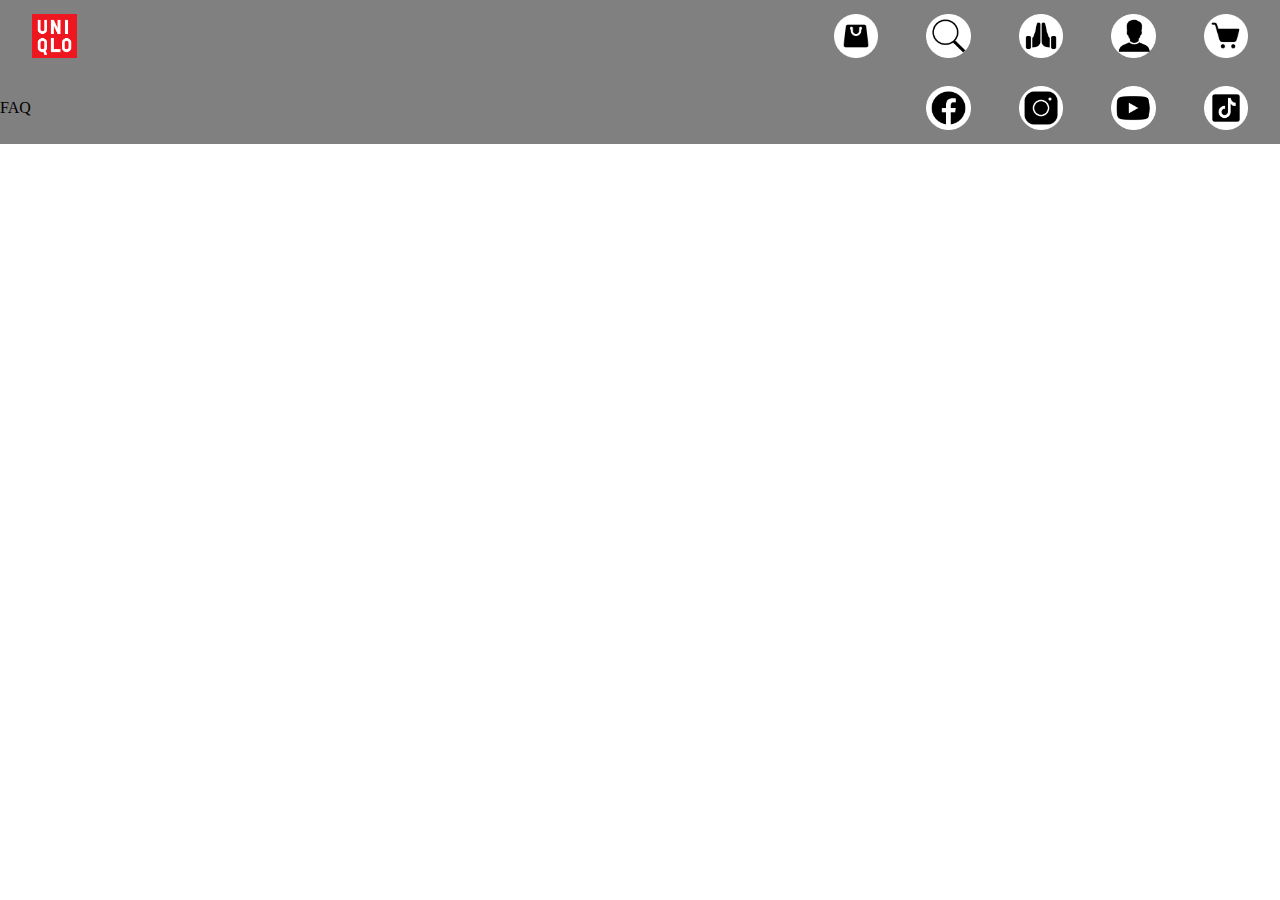
==== Catalog.html @ b766035f "Initial catalog page" ====
<html>
    <head>
        <title>Uniqlo</title>
        <meta name="viewport" content="width=device-width,initial-scale=1.0">
        <link href="style.css" rel="stylesheet" type="text/css"/>
    </head>
    <body>
        <header class="div-container">
            <nav class="logo-container"><a id="logo" href="index.html"><img src="CompanyLogo/uniqlo-logo.png" width = "44.5" height="44.5"></a></nav>
            <nav class="funtions-container">
                <ul id = "button-container1">
                    <a class = "button" href="#"><img class = "button-image" src="Icons\TopBarIcons\icons8-shopping-bag-90.png" alt="Catalog"></a>
                    <a class = "button" href="#"><img class = "button-image" src="Icons\TopBarIcons\icons8-search-100.png" alt="Search"></a>
                    <a class = "button" href="#"><img class = "button-image" src="Icons\TopBarIcons\icons8-pray-48.png" alt="Wishlist"></a>
                    <a class = "button" href="#"><img class = "button-image" src="Icons\TopBarIcons\icons8-person-64.png" alt="Account"></a>
                    <a class = "button" href="#"><img class = "button-image" src="Icons\TopBarIcons\icons8-shopping-cart-90.png" alt="Cart"></a>
                </ul>
            </nav>
        </header>
        <footer class="footer-container">
            <nav id = "faq-container"><a id: faq>FAQ</a></nav>
            <nav class="funtions-container">
                <ul id = "button-container2">
                    <a class = "button" href="https://www.facebook.com/uniqlo.sg/" target="_blank"><img class = "button-image" src="Icons\SocialsIcons\icons8-facebook-100.png" alt="facebook"></a>
                    <a class = "button" href="https://www.instagram.com/uniqlosg" target="_blank"><img class = "button-image" src="Icons/SocialsIcons/icons8-instagram-100.png" alt="instagram"></a>
                    <a class = "button" href="https://www.youtube.com/channel/UCdaRQkK9oFkLDQb-fLQCIJQ" target="_blank"><img class = "button-image" src="Icons\SocialsIcons\icons8-youtube-100.png" alt="youtube"></a>
                    <a class = "button" href="https://www.tiktok.com/@uniqlosg" target="_blank"><img class = "button-image" src="Icons\SocialsIcons\icons8-tiktok-90.png" alt="Tiktok"></a>
                </ul>
            </nav>
        </footer>
    </body>
</html>
---- style.css ----
*{
    margin: 0;
    padding: 0;
}

.div-container{
    display: flex;
    top: 0;
    background-color:grey;
    height: 72px;
    justify-content: stretch;
    align-items: center;
    width: 100%;
}

.footer-container{
    display: flex;
    bottom: 0;
    background-color:grey;
    height: 72px;
    justify-content: left;
    align-items: center;
    width: 100%;
}

#faq-contianer{
    display: flex;
    width: 50%;
    height: 100%;
    flex: 1;
    align-items: left;
    margin-left: 2em;
    
}

.logo-container{
    display: flex;
    left:0;
    width: 50%;
    height: 61.8%;
    flex: 1;
    align-items: left;
    justify-content: flex-start;
}

#logo{
    margin-left: 2em;
}

.banner{
    display: flex;
    flex-wrap: wrap;
    flex: 1;
    flex-direction: row;
    justify-content: center;
    width: 94%;
    padding: 3%;
}

.funtions-container{
    display: flex;
    flex-direction: row;
    left: 50%;
    width: 50%;
    height: 100%;
    justify-content: flex-end;
    align-items: center;
    flex: 1;
}

#button-container1{
    display: flex;
    flex-direction: row;
    justify-content: flex-end;
    height:61.8%;
    width: 47%;
    margin-right: 2em;
    flex: 1;
    gap: 48px;
}

#button-container2{
    display: flex;
    flex-direction: row;
    justify-content: flex-end;
    height:61.8%;
    width: 36.5%;
    margin-right: 2em;
    flex: 1;
    gap: 48px;
}

.button{
    display: flex;
    flex-direction:row;
    justify-content: center;
    height:100%;
    width: auto;
    flex-basis: auto;
    flex-shrink: 1;
}

.button-image{
    display: flex;
}

.logo-container:hover{
    transform: scale(1.02);
    border-radius: 100%;
    transition-duration: 0.2s;
}

.button-image:hover{
    transform: scale(1.04);
    box-shadow: 0px 0px 10px 0px rgba(0,0,0,0.4);
    border-radius: 100%;
    transition-duration: 0.2s;
}
.banner-container{
    display: flex;
    justify-content:space-around;
    flex-direction: column;
}
.banner:hover{
    transform: scale(1.01);
    transition-duration: 0.2s;
}
@media (max-width: 500px){
    #button-container1{
        height: 46.35%;
        gap: 2%;
    }
    #button-container2{
        height: 46.35%;
        gap: 2%;
    }

}
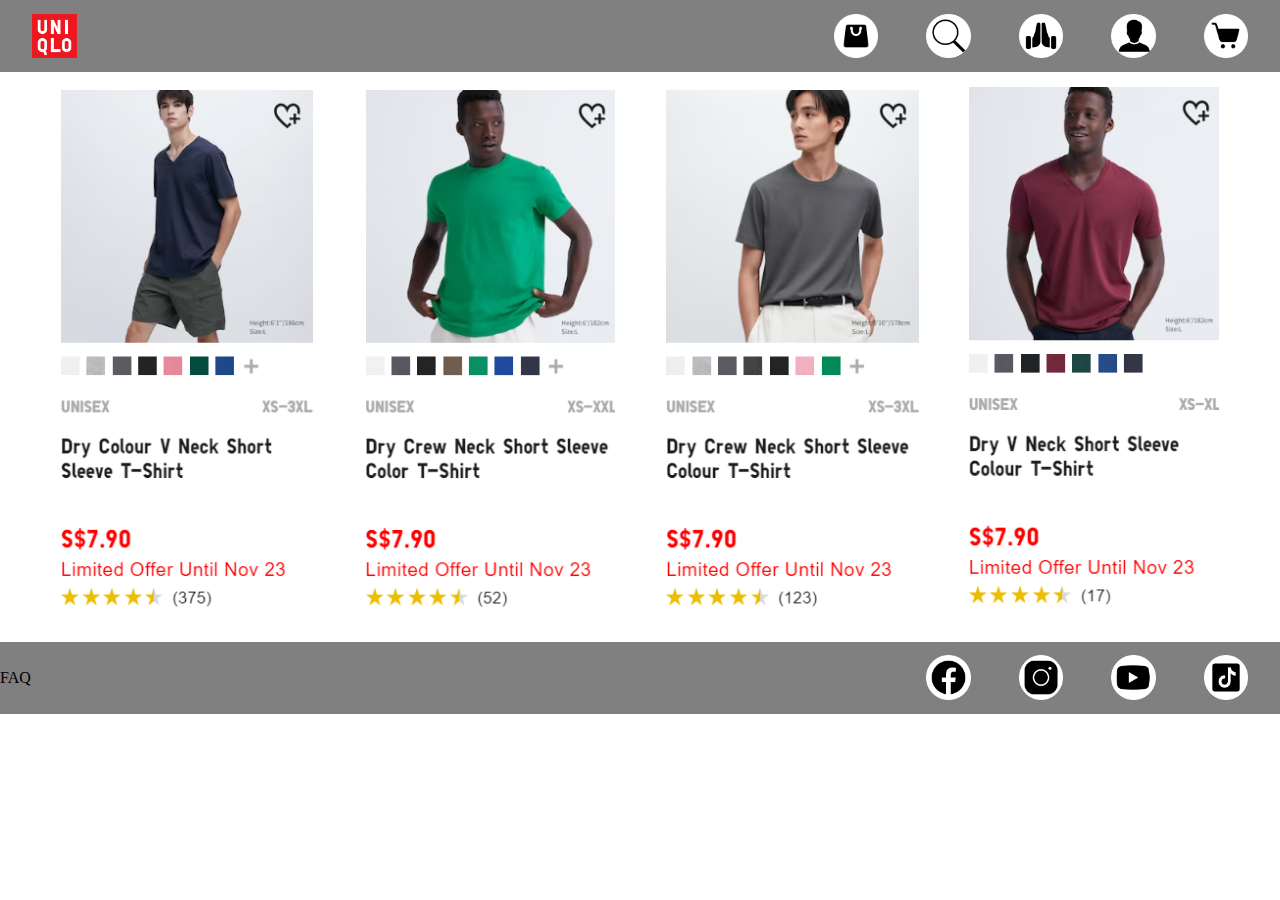
==== commit 265a24f2: "Catalog page with mobile view" ====
--- a/Catalog.html
+++ b/Catalog.html
@@ -17,6 +17,12 @@
                 </ul>
             </nav>
         </header>
+        <ul class="clothes-container">
+            <li href="#"><img class = "clothes" src="Clothes Icon\BlueShirt.png" alt=""></li>
+            <li href="#"><img class = "clothes" src="Clothes Icon\GreenShirt.png" alt=""></li>
+            <li href="#"><img class = "clothes" src="Clothes Icon\GreyShirt.png" alt=""></li>
+            <li href="#"><img class = "clothes" src="Clothes Icon\RedShirt.png" alt=""></li>
+        </ul>
         <footer class="footer-container">
             <nav id = "faq-container"><a id: faq>FAQ</a></nav>
             <nav class="funtions-container">
--- a/style.css
+++ b/style.css
@@ -2,7 +2,7 @@
     margin: 0;
     padding: 0;
 }
-
+/* header */
 .div-container{
     display: flex;
     top: 0;
@@ -11,6 +11,62 @@
     justify-content: stretch;
     align-items: center;
     width: 100%;
+}
+
+.logo-container{
+    display: flex;
+    left:0;
+    width: 50%;
+    height: 61.8%;
+    flex: 1;
+    align-items: left;
+    justify-content: flex-start;
+}
+
+#logo{
+    margin-left: 2em;
+}
+/* Banner styling */
+.banner{
+    display: flex;
+    flex-wrap: wrap;
+    flex: 1;
+    flex-direction: row;
+    justify-content: center;
+    width: 94%;
+    padding: 3%;
+}
+
+.banner-container{
+    display: flex;
+    justify-content:space-around;
+    flex-direction: column;
+}
+.banner:hover{
+    transform: scale(1.01);
+    transition-duration: 0.2s;
+}
+/* containers (header and footer)*/
+.funtions-container{
+    display: flex;
+    flex-direction: row;
+    left: 50%;
+    width: 50%;
+    height: 100%;
+    justify-content: flex-end;
+    align-items: center;
+    flex: 1;
+}
+
+#button-container1{
+    display: flex;
+    flex-direction: row;
+    justify-content: flex-end;
+    height:61.8%;
+    width: 47%;
+    margin-right: 2em;
+    flex: 1;
+    gap: 48px;
 }
 
 .footer-container{
@@ -33,52 +89,6 @@
     
 }
 
-.logo-container{
-    display: flex;
-    left:0;
-    width: 50%;
-    height: 61.8%;
-    flex: 1;
-    align-items: left;
-    justify-content: flex-start;
-}
-
-#logo{
-    margin-left: 2em;
-}
-
-.banner{
-    display: flex;
-    flex-wrap: wrap;
-    flex: 1;
-    flex-direction: row;
-    justify-content: center;
-    width: 94%;
-    padding: 3%;
-}
-
-.funtions-container{
-    display: flex;
-    flex-direction: row;
-    left: 50%;
-    width: 50%;
-    height: 100%;
-    justify-content: flex-end;
-    align-items: center;
-    flex: 1;
-}
-
-#button-container1{
-    display: flex;
-    flex-direction: row;
-    justify-content: flex-end;
-    height:61.8%;
-    width: 47%;
-    margin-right: 2em;
-    flex: 1;
-    gap: 48px;
-}
-
 #button-container2{
     display: flex;
     flex-direction: row;
@@ -89,6 +99,8 @@
     flex: 1;
     gap: 48px;
 }
+
+/* buttons */
 
 .button{
     display: flex;
@@ -104,6 +116,8 @@
     display: flex;
 }
 
+/* Hover animations */
+
 .logo-container:hover{
     transform: scale(1.02);
     border-radius: 100%;
@@ -116,15 +130,32 @@
     border-radius: 100%;
     transition-duration: 0.2s;
 }
-.banner-container{
+
+/* clothes container */
+ul{
+    list-style-type: none
+}
+.clothes-container{
     display: flex;
-    justify-content:space-around;
-    flex-direction: column;
+    justify-content:space-evenly;
+    flex-direction: row;
+    width: 98%;
+    padding: 1%;
 }
-.banner:hover{
-    transform: scale(1.01);
+.clothes{
+    display: flex;
+    flex-wrap: wrap;
+    width: 98%;
+    padding: 1%;
+}
+.clothes:hover{
+    transform: scale(1.04);
+    box-shadow: 0px 0px 10px 0px rgba(0,0,0,0.4);
     transition-duration: 0.2s;
 }
+
+/* Media queries */
+
 @media (max-width: 500px){
     #button-container1{
         height: 46.35%;
@@ -134,5 +165,13 @@
         height: 46.35%;
         gap: 2%;
     }
-
+    .clothes-container{
+        flex-wrap: wrap;
+        gap: 1%;
+    }
+    .clothes{
+        height: 90%;
+        width: 90%;
+        gap: 5%;
+    }
 }
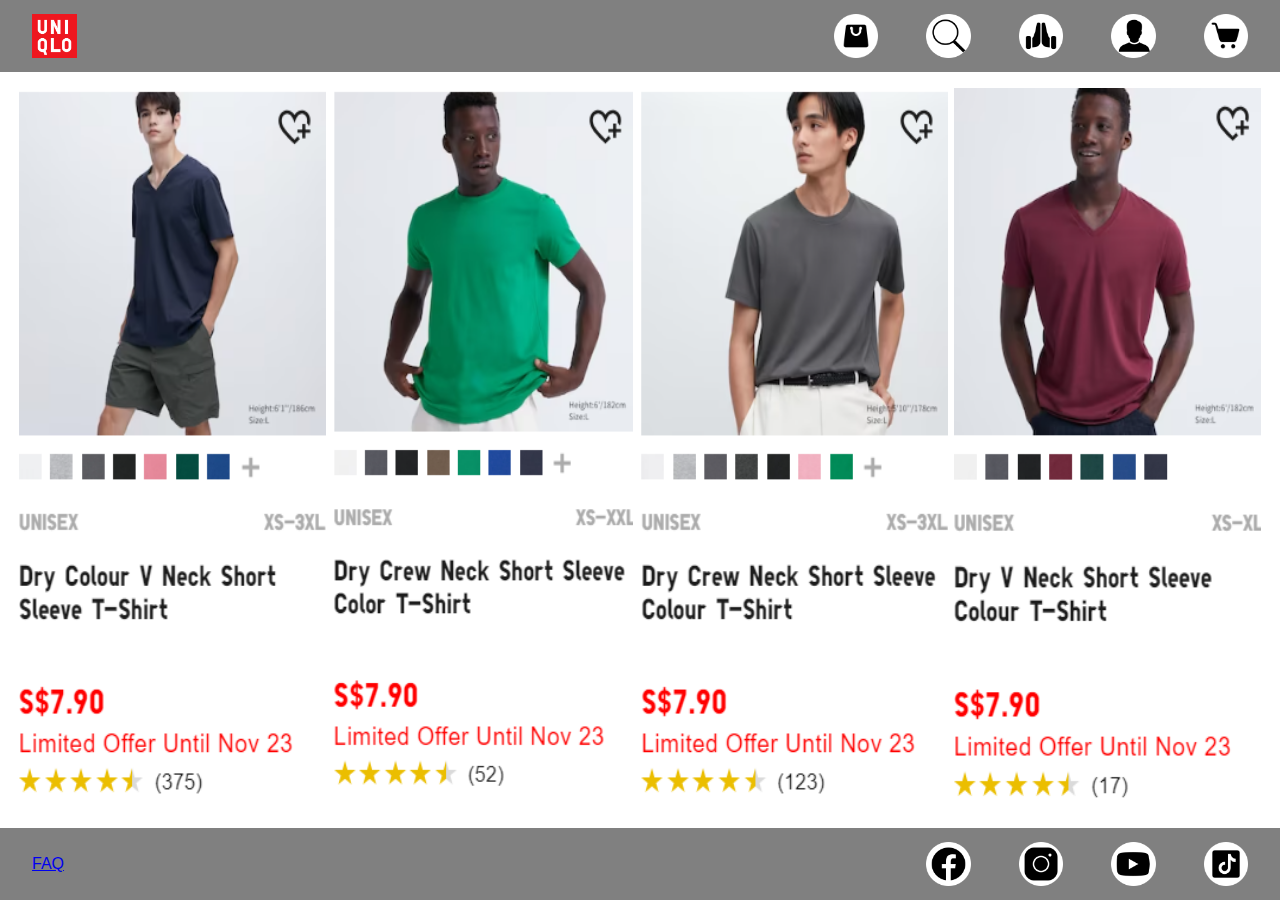
==== commit 4df6824f: "FAQ-WIP" ====
--- a/Catalog.html
+++ b/Catalog.html
@@ -18,13 +18,13 @@
             </nav>
         </header>
         <ul class="clothes-container">
-            <li href="#"><img class = "clothes" src="Clothes Icon\BlueShirt.png" alt=""></li>
+            <li><a href="https://www.uniqlo.com/sg/en/products/E427917-000?colorCode=COL07&sizeCode=SMA003" target="_blank"><img class = "clothes" src="Clothes Icon\BlueShirt.png" alt="" target="_blank"></a></li>
             <li href="#"><img class = "clothes" src="Clothes Icon\GreenShirt.png" alt=""></li>
-            <li href="#"><img class = "clothes" src="Clothes Icon\GreyShirt.png" alt=""></li>
+            <li><a href="https://www.uniqlo.com/sg/en/products/E427917-000?colorCode=COL07&sizeCode=SMA003" target="_blank"><img class = "clothes" src="Clothes Icon\GreyShirt.png" alt=""></a></li>
             <li href="#"><img class = "clothes" src="Clothes Icon\RedShirt.png" alt=""></li>
         </ul>
         <footer class="footer-container">
-            <nav id = "faq-container"><a id: faq>FAQ</a></nav>
+            <a id = "faq-button-container" href="FAQ.html">FAQ</a>
             <nav class="funtions-container">
                 <ul id = "button-container2">
                     <a class = "button" href="https://www.facebook.com/uniqlo.sg/" target="_blank"><img class = "button-image" src="Icons\SocialsIcons\icons8-facebook-100.png" alt="facebook"></a>
--- a/style.css
+++ b/style.css
@@ -1,7 +1,16 @@
 *{
     margin: 0;
     padding: 0;
-}
+    font-family: Arial, Helvetica, sans-serif;
+}
+li{
+    list-style-type: none
+}
+body {
+    display: flex;
+    flex-direction: column;
+    min-height: 100vh;
+  }
 /* header */
 .div-container{
     display: flex;
@@ -31,16 +40,19 @@
     display: flex;
     flex-wrap: wrap;
     flex: 1;
-    flex-direction: row;
     justify-content: center;
-    width: 94%;
-    padding: 3%;
+    width: 98%;
+    padding: 1%;
+    height: auto;
 }
 
 .banner-container{
     display: flex;
     justify-content:space-around;
     flex-direction: column;
+    height: auto;
+    flex: 1 0 auto;
+    padding: 2rem;
 }
 .banner:hover{
     transform: scale(1.01);
@@ -75,16 +87,16 @@
     background-color:grey;
     height: 72px;
     justify-content: left;
-    align-items: center;
     width: 100%;
 }
 
-#faq-contianer{
+#faq-button-container{
     display: flex;
     width: 50%;
     height: 100%;
     flex: 1;
-    align-items: left;
+    align-items: center;
+    left:0;
     margin-left: 2em;
     
 }
@@ -105,7 +117,7 @@
 .button{
     display: flex;
     flex-direction:row;
-    justify-content: center;
+    justify-content: flex-end;
     height:100%;
     width: auto;
     flex-basis: auto;
@@ -137,13 +149,16 @@
 }
 .clothes-container{
     display: flex;
+    flex: 1 0 auto;
     justify-content:space-evenly;
     flex-direction: row;
-    width: 98%;
-    padding: 1%;
+    padding: 1rem;
+    align-items: center;
 }
 .clothes{
     display: flex;
+    flex: 1;
+    height: 100%;
     flex-wrap: wrap;
     width: 98%;
     padding: 1%;
@@ -154,24 +169,81 @@
     transition-duration: 0.2s;
 }
 
+/* FAQ stuff */
+#FAQ-container{
+    display: flex;
+    flex-direction: column;
+    height: 100%;
+    align-items: center;
+}
+#FAQ-header{
+    display: flex;
+    font-size: 48px;
+    padding: 4%;
+    height: 20%;
+    flex-direction: column;
+    justify-content: center;
+}
+.FAQ-question{
+    display: flex;
+    font-size: 24px;
+    background-color:lightgray;
+    outline-style: solid;
+    width:100%;
+    height: 80%;
+    flex: 1;
+    align-items: center;
+    padding-left: 5%;
+}
+#QNAs{
+    display: flex;
+    align-items: center;
+    flex-direction: column;
+    width: 80%;
+    height: 80%;
+    padding: 1em;
+    justify-content: space-around;
+}
+.QNA-Singular{
+    display: flex;
+    height: 98%;
+    padding: 1%;
+    flex-direction: column;
+    width: 100%;
+}
+.FAQ-answer{
+    height: 100%;
+    padding: 1%;
+    font-size: 24px;
+    padding-left: 5%;
+}
+
+.FAQ-question:hover{
+    transform: scale(1.01);
+    transition-duration: 0.2s;
+}
+
 /* Media queries */
 
 @media (max-width: 500px){
     #button-container1{
         height: 46.35%;
-        gap: 2%;
+        gap: 1%;
     }
     #button-container2{
         height: 46.35%;
-        gap: 2%;
+        gap: 1%;
     }
     .clothes-container{
-        flex-wrap: wrap;
+        flex: wrap;
+        flex-direction: column;
         gap: 1%;
     }
     .clothes{
-        height: 90%;
-        width: 90%;
-        gap: 5%;
-    }
-}
+        height: auto;
+    }
+    #FAQ-header{
+        font-size: 24px;
+    }
+
+}
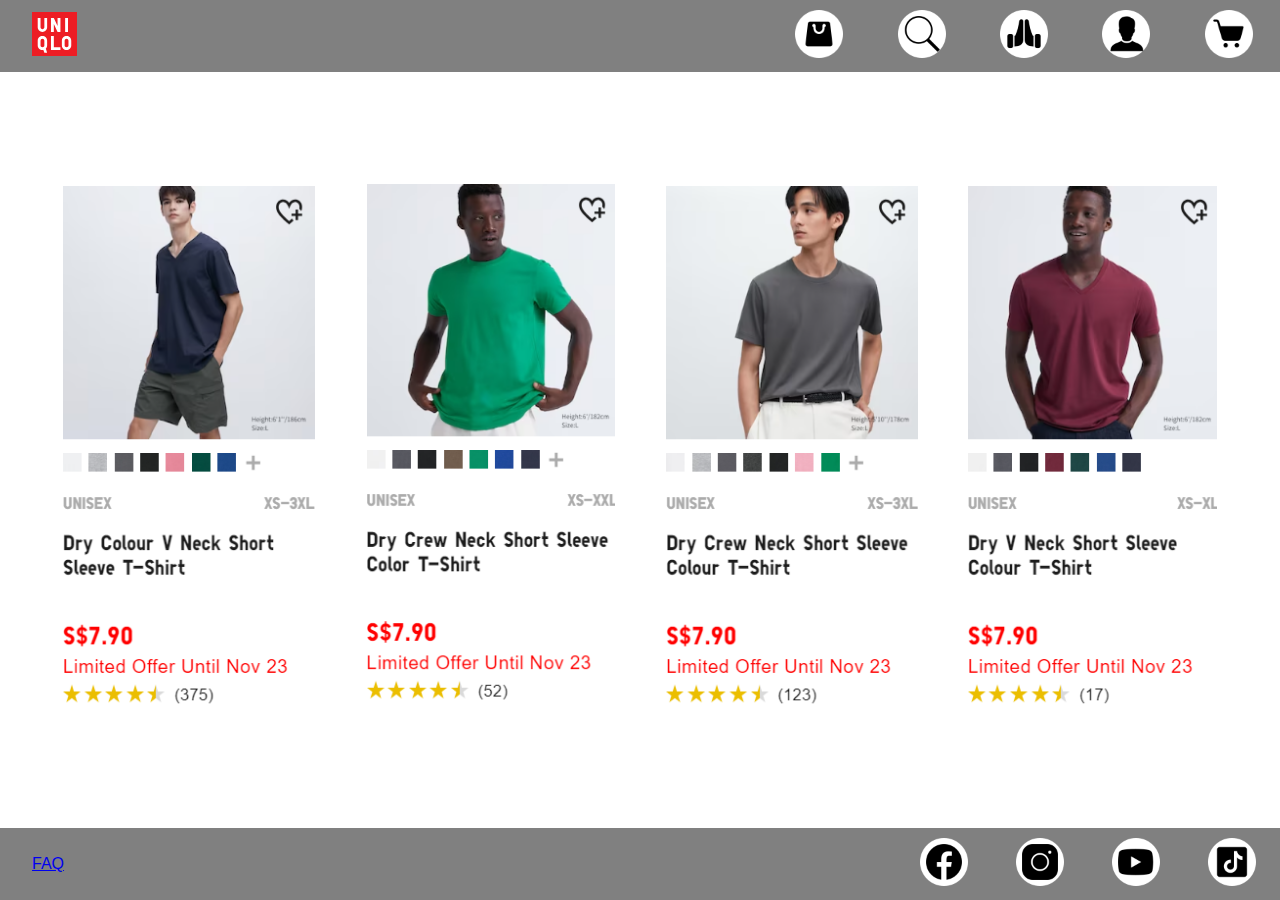
==== commit f7f8a2d2: "FAQ page, JavaScript implementation and HTML/CSS validation" ====
--- a/Catalog.html
+++ b/Catalog.html
@@ -1,37 +1,36 @@
-<html>
+<!DOCTYPE html>
+<html lang="en">
     <head>
         <title>Uniqlo</title>
-        <meta name="viewport" content="width=device-width,initial-scale=1.0">
-        <link href="style.css" rel="stylesheet" type="text/css"/>
+        <meta charset="UTF-8">
+        <meta content="width=device-width,initial-scale=1.0" name="viewport">
+        <link href="style.css" rel="stylesheet" type="text/css">
+        <script src="Website.js"></script>
     </head>
     <body>
         <header class="div-container">
-            <nav class="logo-container"><a id="logo" href="index.html"><img src="CompanyLogo/uniqlo-logo.png" width = "44.5" height="44.5"></a></nav>
+            <nav class="logo-container"><a id="logo" href="index.html"><img src="CompanyLogo/uniqlo.svg" alt="logo"></a></nav>
             <nav class="funtions-container">
-                <ul id = "button-container1">
-                    <a class = "button" href="#"><img class = "button-image" src="Icons\TopBarIcons\icons8-shopping-bag-90.png" alt="Catalog"></a>
-                    <a class = "button" href="#"><img class = "button-image" src="Icons\TopBarIcons\icons8-search-100.png" alt="Search"></a>
-                    <a class = "button" href="#"><img class = "button-image" src="Icons\TopBarIcons\icons8-pray-48.png" alt="Wishlist"></a>
-                    <a class = "button" href="#"><img class = "button-image" src="Icons\TopBarIcons\icons8-person-64.png" alt="Account"></a>
-                    <a class = "button" href="#"><img class = "button-image" src="Icons\TopBarIcons\icons8-shopping-cart-90.png" alt="Cart"></a>
-                </ul>
+                <a href="Catalog.html" target="_blank"><img class = "button-image" src="Icons/TopBarIcons/icons8-shopping-bag-90.png" alt="Catalog"></a>
+                <a href="#"><img class = "button-image" src="Icons/TopBarIcons/icons8-search-100.png" alt="Search"></a>
+                <a href="#"><img class = "button-image" src="Icons/TopBarIcons/icons8-pray-48.png" alt="Wishlist"></a>
+                <a href="#"><img class = "button-image" src="Icons/TopBarIcons/icons8-person-64.png" alt="Account"></a>
+                <a href="#"><img class = "button-image" src="Icons/TopBarIcons/icons8-shopping-cart-90.png" alt="Cart"></a>
             </nav>
         </header>
-        <ul class="clothes-container">
-            <li><a href="https://www.uniqlo.com/sg/en/products/E427917-000?colorCode=COL07&sizeCode=SMA003" target="_blank"><img class = "clothes" src="Clothes Icon\BlueShirt.png" alt="" target="_blank"></a></li>
-            <li href="#"><img class = "clothes" src="Clothes Icon\GreenShirt.png" alt=""></li>
-            <li><a href="https://www.uniqlo.com/sg/en/products/E427917-000?colorCode=COL07&sizeCode=SMA003" target="_blank"><img class = "clothes" src="Clothes Icon\GreyShirt.png" alt=""></a></li>
-            <li href="#"><img class = "clothes" src="Clothes Icon\RedShirt.png" alt=""></li>
-        </ul>
+        <nav class="clothes-container">
+            <a href="https://www.uniqlo.com/sg/en/products/E427917-000?colorCode=COL07&sizeCode=SMA003" target="_blank"><img class="clothes" src="Clothes_Icon/BlueShirt.png" alt="Dry Colour V Neck Short Sleeve T-Shirt"></a>
+            <a href="#"><img class="clothes" src="Clothes_Icon/GreenShirt.png" alt="z"></a>
+            <a href="https://www.uniqlo.com/sg/en/products/E427917-000?colorCode=COL07&sizeCode=SMA003" target="_blank"><img class="clothes" src="Clothes_Icon/GreyShirt.png" alt=""></a>
+            <a href="#"><img class="clothes" src="Clothes_Icon/RedShirt.png" alt=""></a>
+        </nav>
         <footer class="footer-container">
-            <a id = "faq-button-container" href="FAQ.html">FAQ</a>
-            <nav class="funtions-container">
-                <ul id = "button-container2">
-                    <a class = "button" href="https://www.facebook.com/uniqlo.sg/" target="_blank"><img class = "button-image" src="Icons\SocialsIcons\icons8-facebook-100.png" alt="facebook"></a>
-                    <a class = "button" href="https://www.instagram.com/uniqlosg" target="_blank"><img class = "button-image" src="Icons/SocialsIcons/icons8-instagram-100.png" alt="instagram"></a>
-                    <a class = "button" href="https://www.youtube.com/channel/UCdaRQkK9oFkLDQb-fLQCIJQ" target="_blank"><img class = "button-image" src="Icons\SocialsIcons\icons8-youtube-100.png" alt="youtube"></a>
-                    <a class = "button" href="https://www.tiktok.com/@uniqlosg" target="_blank"><img class = "button-image" src="Icons\SocialsIcons\icons8-tiktok-90.png" alt="Tiktok"></a>
-                </ul>
+            <a href="FAQ.html" target="_blank" id = "faq-button-container">FAQ</a>
+            <nav class="funtions-container2">
+                <a href="https://www.facebook.com/uniqlo.sg/" target="_blank"><img class = "button-image" src="Icons/SocialsIcons/icons8-facebook-100.png" alt="facebook"></a>
+                <a href="https://www.instagram.com/uniqlosg" target="_blank"><img class = "button-image" src="Icons/SocialsIcons/icons8-instagram-100.png" alt="instagram"></a>
+                <a href="https://www.youtube.com/channel/UCdaRQkK9oFkLDQb-fLQCIJQ" target="_blank"><img class = "button-image" src="Icons/SocialsIcons/icons8-youtube-100.png" alt="youtube"></a>
+                <a href="https://www.tiktok.com/@uniqlosg" target="_blank"><img class = "button-image" src="Icons/SocialsIcons/icons8-tiktok-90.png" alt="Tiktok"></a>
             </nav>
         </footer>
     </body>
--- a/style.css
+++ b/style.css
@@ -17,24 +17,23 @@
     top: 0;
     background-color:grey;
     height: 72px;
-    justify-content: stretch;
-    align-items: center;
-    width: 100%;
-}
+    justify-content: space-around;
+    align-items: center;
+    width: 100%;
+    gap: 50%;
+}
+
 
 .logo-container{
     display: flex;
+    flex: 1;
+    align-items: center;
     left:0;
-    width: 50%;
-    height: 61.8%;
-    flex: 1;
-    align-items: left;
-    justify-content: flex-start;
-}
-
-#logo{
     margin-left: 2em;
-}
+    max-width: 10%;
+}
+
+
 /* Banner styling */
 .banner{
     display: flex;
@@ -62,23 +61,16 @@
 .funtions-container{
     display: flex;
     flex-direction: row;
-    left: 50%;
-    width: 50%;
-    height: 100%;
-    justify-content: flex-end;
-    align-items: center;
-    flex: 1;
-}
-
-#button-container1{
+    flex-basis: 40%;
+    justify-content: space-around;
+    align-items: center;
+}
+.funtions-container2{
     display: flex;
     flex-direction: row;
-    justify-content: flex-end;
-    height:61.8%;
-    width: 47%;
-    margin-right: 2em;
-    flex: 1;
-    gap: 48px;
+    flex-basis: 30%;
+    justify-content: space-around;
+    align-items: center;
 }
 
 .footer-container{
@@ -86,53 +78,33 @@
     bottom: 0;
     background-color:grey;
     height: 72px;
-    justify-content: left;
-    width: 100%;
+    justify-content: flex-end;
+    width: 100%;
+    gap: 60%;
 }
 
 #faq-button-container{
     display: flex;
-    width: 50%;
-    height: 100%;
     flex: 1;
     align-items: center;
     left:0;
     margin-left: 2em;
+    max-width: 10%;
+}
     
-}
-
-#button-container2{
-    display: flex;
-    flex-direction: row;
-    justify-content: flex-end;
-    height:61.8%;
-    width: 36.5%;
-    margin-right: 2em;
-    flex: 1;
-    gap: 48px;
-}
+
 
 /* buttons */
 
-.button{
-    display: flex;
-    flex-direction:row;
-    justify-content: flex-end;
-    height:100%;
-    width: auto;
-    flex-basis: auto;
-    flex-shrink: 1;
-}
 
 .button-image{
-    display: flex;
+    width: 48px;
 }
 
 /* Hover animations */
 
 .logo-container:hover{
     transform: scale(1.02);
-    border-radius: 100%;
     transition-duration: 0.2s;
 }
 
@@ -174,27 +146,16 @@
     display: flex;
     flex-direction: column;
     height: 100%;
+    flex-basis: 20%;
     align-items: center;
 }
 #FAQ-header{
-    display: flex;
     font-size: 48px;
     padding: 4%;
     height: 20%;
-    flex-direction: column;
-    justify-content: center;
-}
-.FAQ-question{
-    display: flex;
-    font-size: 24px;
-    background-color:lightgray;
-    outline-style: solid;
-    width:100%;
-    height: 80%;
-    flex: 1;
-    align-items: center;
-    padding-left: 5%;
-}
+}
+
+/* leave unchanged */
 #QNAs{
     display: flex;
     align-items: center;
@@ -204,38 +165,61 @@
     padding: 1em;
     justify-content: space-around;
 }
+
 .QNA-Singular{
     display: flex;
     height: 98%;
     padding: 1%;
-    flex-direction: column;
-    width: 100%;
-}
-.FAQ-answer{
-    height: 100%;
-    padding: 1%;
+    width: 100%;
+    flex-direction: column;
+    align-items: center;
+}
+
+.FAQ-question{
+    background-color: #eee;
+    color: #444;
+    cursor: pointer;
+    padding: 3%;
+    border: none;
+    text-align: left;
+    outline: solid;
     font-size: 24px;
-    padding-left: 5%;
-}
+    transition: 0.4s;
+    width: 100%;
+  }
 
 .FAQ-question:hover{
     transform: scale(1.01);
     transition-duration: 0.2s;
+    background-color: grey; 
+    color:white;
+    outline: solid;
+}
+
+.FAQ-answer {
+    display: none;
+    background-color: white;
+    width: 100%;
+    font-size: 24px;
+    outline: solid;
+  }
+.TextPadding{
+    padding: 2%;
 }
 
 /* Media queries */
 
 @media (max-width: 500px){
-    #button-container1{
-        height: 46.35%;
-        gap: 1%;
-    }
-    #button-container2{
-        height: 46.35%;
-        gap: 1%;
+    .funtions-container{
+        flex-basis: 80%;
+    }
+    .funtions-container2{
+        flex-basis: 60%;
+    }
+    .button-image{
+        width: 36px;
     }
     .clothes-container{
-        flex: wrap;
         flex-direction: column;
         gap: 1%;
     }
@@ -245,5 +229,13 @@
     #FAQ-header{
         font-size: 24px;
     }
-
-}
+    .accordion {
+        padding: 4%;
+    }
+    .QNA-Singular{
+        padding: 4%;
+    }
+}
+
+
+  
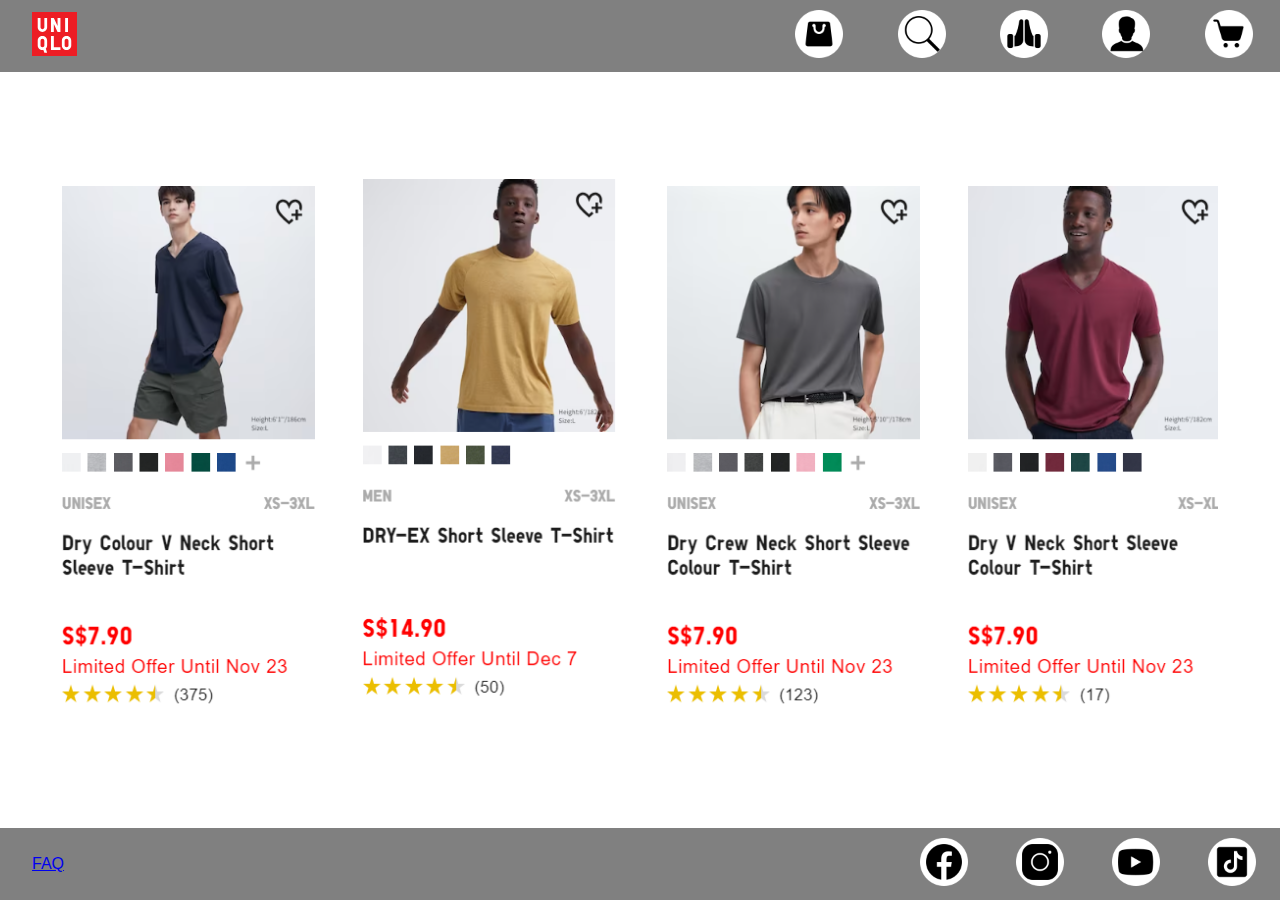
==== commit 99990847: "Fixed mobile view and updated catalog" ====
--- a/Catalog.html
+++ b/Catalog.html
@@ -19,10 +19,10 @@
             </nav>
         </header>
         <nav class="clothes-container">
-            <a href="https://www.uniqlo.com/sg/en/products/E427917-000?colorCode=COL07&sizeCode=SMA003" target="_blank"><img class="clothes" src="Clothes_Icon/BlueShirt.png" alt="Dry Colour V Neck Short Sleeve T-Shirt"></a>
-            <a href="#"><img class="clothes" src="Clothes_Icon/GreenShirt.png" alt="z"></a>
-            <a href="https://www.uniqlo.com/sg/en/products/E427917-000?colorCode=COL07&sizeCode=SMA003" target="_blank"><img class="clothes" src="Clothes_Icon/GreyShirt.png" alt=""></a>
-            <a href="#"><img class="clothes" src="Clothes_Icon/RedShirt.png" alt=""></a>
+            <a href="https://www.uniqlo.com/sg/en/products/E427916-000?colorCode=COL69&sizeCode=SMA008" target="_blank"><img class="clothes" src="Clothes_Icon/BlueShirt.png" alt="Dry Colour V Neck Short Sleeve T-Shirt"></a>
+            <a href="https://www.uniqlo.com/sg/en/products/E462963-000?colorCode=COL46&sizeCode=SMA003" target="_blank"><img class="clothes" src="Clothes_Icon/YellowShirt.png" alt="DRY-EX Short Sleeve T-Shirt"></a>
+            <a href="https://www.uniqlo.com/sg/en/products/E427917-000?colorCode=COL07&sizeCode=SMA003" target="_blank"><img class="clothes" src="Clothes_Icon/GreyShirt.png" alt="Dry Crew Neck Short Sleeve Colour T-Shirt"></a>
+            <a href="https://www.uniqlo.com/sg/en/products/E461558-000?colorCode=COL17&sizeCode=SMA003" target="_blank"><img class="clothes" src="Clothes_Icon/RedShirt.png" alt="Dry V Neck Short Sleeve Colour T-Shirt"></a>
         </nav>
         <footer class="footer-container">
             <a href="FAQ.html" target="_blank" id = "faq-button-container">FAQ</a>
--- a/style.css
+++ b/style.css
@@ -216,6 +216,12 @@
     .funtions-container2{
         flex-basis: 60%;
     }
+    .div-container{
+        gap: 10%;
+    }
+    .footer-container{
+        gap: 30%;
+    }
     .button-image{
         width: 36px;
     }
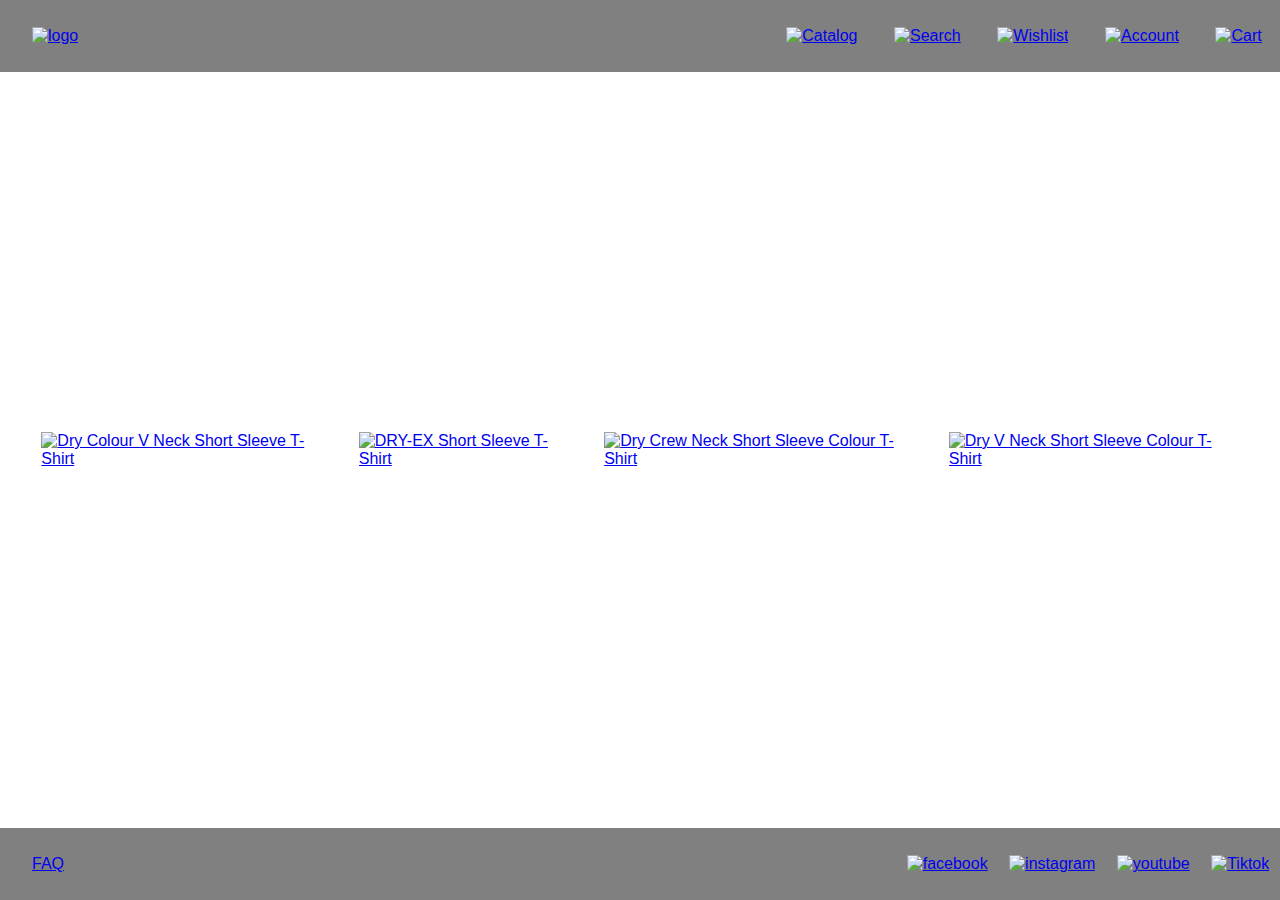
==== commit b9275278: "file rename for cross browser compatibility" ====
--- a/Catalog.html
+++ b/Catalog.html
@@ -5,32 +5,32 @@
         <meta charset="UTF-8">
         <meta content="width=device-width,initial-scale=1.0" name="viewport">
         <link href="style.css" rel="stylesheet" type="text/css">
-        <script src="Website.js"></script>
+        <script src="website.js"></script>
     </head>
     <body>
         <header class="div-container">
-            <nav class="logo-container"><a id="logo" href="index.html"><img src="CompanyLogo/uniqlo.svg" alt="logo"></a></nav>
+            <nav class="logo-container"><a id="logo" href="index.html"><img src="companyLogo/uniqlo.svg" alt="logo"></a></nav>
             <nav class="funtions-container">
-                <a href="Catalog.html" target="_blank"><img class = "button-image" src="Icons/TopBarIcons/icons8-shopping-bag-90.png" alt="Catalog"></a>
-                <a href="#"><img class = "button-image" src="Icons/TopBarIcons/icons8-search-100.png" alt="Search"></a>
-                <a href="#"><img class = "button-image" src="Icons/TopBarIcons/icons8-pray-48.png" alt="Wishlist"></a>
-                <a href="#"><img class = "button-image" src="Icons/TopBarIcons/icons8-person-64.png" alt="Account"></a>
-                <a href="#"><img class = "button-image" src="Icons/TopBarIcons/icons8-shopping-cart-90.png" alt="Cart"></a>
+                <a href="#" target="_blank"><img class = "button-image" src="icons/topbaricons/icons8-shopping-bag-90.png" alt="Catalog"></a>
+                <a href="#"><img class = "button-image" src="icons/topbaricons/icons8-search-100.png" alt="Search"></a>
+                <a href="#"><img class = "button-image" src="icons/topbaricons/icons8-pray-48.png" alt="Wishlist"></a>
+                <a href="#"><img class = "button-image" src="icons/topbaricons/icons8-person-64.png" alt="Account"></a>
+                <a href="#"><img class = "button-image" src="icons/topbaricons/icons8-shopping-cart-90.png" alt="Cart"></a>
             </nav>
         </header>
         <nav class="clothes-container">
-            <a href="https://www.uniqlo.com/sg/en/products/E427916-000?colorCode=COL69&sizeCode=SMA008" target="_blank"><img class="clothes" src="Clothes_Icon/BlueShirt.png" alt="Dry Colour V Neck Short Sleeve T-Shirt"></a>
-            <a href="https://www.uniqlo.com/sg/en/products/E462963-000?colorCode=COL46&sizeCode=SMA003" target="_blank"><img class="clothes" src="Clothes_Icon/YellowShirt.png" alt="DRY-EX Short Sleeve T-Shirt"></a>
-            <a href="https://www.uniqlo.com/sg/en/products/E427917-000?colorCode=COL07&sizeCode=SMA003" target="_blank"><img class="clothes" src="Clothes_Icon/GreyShirt.png" alt="Dry Crew Neck Short Sleeve Colour T-Shirt"></a>
-            <a href="https://www.uniqlo.com/sg/en/products/E461558-000?colorCode=COL17&sizeCode=SMA003" target="_blank"><img class="clothes" src="Clothes_Icon/RedShirt.png" alt="Dry V Neck Short Sleeve Colour T-Shirt"></a>
+            <a href="https://www.uniqlo.com/sg/en/products/E427916-000?colorCode=COL69&sizeCode=SMA008" target="_blank"><img class="clothes" src="clothes_icon/blueshirt.png" alt="Dry Colour V Neck Short Sleeve T-Shirt"></a>
+            <a href="https://www.uniqlo.com/sg/en/products/E462963-000?colorCode=COL46&sizeCode=SMA003" target="_blank"><img class="clothes" src="clothes_icon/YellowShirt.png" alt="DRY-EX Short Sleeve T-Shirt"></a>
+            <a href="https://www.uniqlo.com/sg/en/products/E427917-000?colorCode=COL07&sizeCode=SMA003" target="_blank"><img class="clothes" src="clothes_icon/GreyShirt.png" alt="Dry Crew Neck Short Sleeve Colour T-Shirt"></a>
+            <a href="https://www.uniqlo.com/sg/en/products/E461558-000?colorCode=COL17&sizeCode=SMA003" target="_blank"><img class="clothes" src="clothes_icon/RedShirt.png" alt="Dry V Neck Short Sleeve Colour T-Shirt"></a>
         </nav>
         <footer class="footer-container">
-            <a href="FAQ.html" target="_blank" id = "faq-button-container">FAQ</a>
+            <a href="faq.html" target="_blank" id = "faq-button-container">FAQ</a>
             <nav class="funtions-container2">
-                <a href="https://www.facebook.com/uniqlo.sg/" target="_blank"><img class = "button-image" src="Icons/SocialsIcons/icons8-facebook-100.png" alt="facebook"></a>
-                <a href="https://www.instagram.com/uniqlosg" target="_blank"><img class = "button-image" src="Icons/SocialsIcons/icons8-instagram-100.png" alt="instagram"></a>
-                <a href="https://www.youtube.com/channel/UCdaRQkK9oFkLDQb-fLQCIJQ" target="_blank"><img class = "button-image" src="Icons/SocialsIcons/icons8-youtube-100.png" alt="youtube"></a>
-                <a href="https://www.tiktok.com/@uniqlosg" target="_blank"><img class = "button-image" src="Icons/SocialsIcons/icons8-tiktok-90.png" alt="Tiktok"></a>
+                <a href="https://www.facebook.com/uniqlo.sg/" target="_blank"><img class = "button-image" src="icons/socialsicons/icons8-facebook-100.png" alt="facebook"></a>
+                <a href="https://www.instagram.com/uniqlosg" target="_blank"><img class = "button-image" src="icons/socialsicons/icons8-instagram-100.png" alt="instagram"></a>
+                <a href="https://www.youtube.com/channel/UCdaRQkK9oFkLDQb-fLQCIJQ" target="_blank"><img class = "button-image" src="icons/socialsicons/icons8-youtube-100.png" alt="youtube"></a>
+                <a href="https://www.tiktok.com/@uniqlosg" target="_blank"><img class = "button-image" src="icons/socialsicons/icons8-tiktok-90.png" alt="Tiktok"></a>
             </nav>
         </footer>
     </body>
--- a/style.css
+++ b/style.css
@@ -11,7 +11,9 @@
     flex-direction: column;
     min-height: 100vh;
   }
-/* header */
+
+
+/* containers (header and footer)*/
 .div-container{
     display: flex;
     top: 0;
@@ -33,6 +35,31 @@
     max-width: 10%;
 }
 
+.funtions-container{
+    display: flex;
+    flex-direction: row;
+    flex-basis: 40%;
+    justify-content: space-around;
+    align-items: center;
+}
+.funtions-container2{
+    display: flex;
+    flex-direction: row;
+    flex-basis: 30%;
+    justify-content: space-around;
+    align-items: center;
+}
+
+.footer-container{
+    display: flex;
+    left:0;
+    bottom: 0;
+    background-color:grey;
+    height: 72px;
+    justify-content: flex-end;
+    width: 100%;
+    gap: 60%;
+}
 
 /* Banner styling */
 .banner{
@@ -51,45 +78,11 @@
     flex-direction: column;
     height: auto;
     flex: 1 0 auto;
-    padding: 2rem;
+    padding: 1rem;
 }
 .banner:hover{
     transform: scale(1.01);
     transition-duration: 0.2s;
-}
-/* containers (header and footer)*/
-.funtions-container{
-    display: flex;
-    flex-direction: row;
-    flex-basis: 40%;
-    justify-content: space-around;
-    align-items: center;
-}
-.funtions-container2{
-    display: flex;
-    flex-direction: row;
-    flex-basis: 30%;
-    justify-content: space-around;
-    align-items: center;
-}
-
-.footer-container{
-    display: flex;
-    bottom: 0;
-    background-color:grey;
-    height: 72px;
-    justify-content: flex-end;
-    width: 100%;
-    gap: 60%;
-}
-
-#faq-button-container{
-    display: flex;
-    flex: 1;
-    align-items: center;
-    left:0;
-    margin-left: 2em;
-    max-width: 10%;
 }
     
 
@@ -115,7 +108,7 @@
     transition-duration: 0.2s;
 }
 
-/* clothes container */
+/* clothes styling */
 ul{
     list-style-type: none
 }
@@ -129,7 +122,7 @@
 }
 .clothes{
     display: flex;
-    flex: 1;
+    flex-grow: inherit;
     height: 100%;
     flex-wrap: wrap;
     width: 98%;
@@ -141,28 +134,35 @@
     transition-duration: 0.2s;
 }
 
-/* FAQ stuff */
+/* FAQ styling */
+#faq-button-container{
+    display: flex;
+    flex: 1;
+    align-items: center;
+    left:0;
+    margin-left: 2em;
+    max-width: 10%;
+}
+
 #FAQ-container{
     display: flex;
     flex-direction: column;
-    height: 100%;
-    flex-basis: 20%;
-    align-items: center;
+    height: auto;
+    align-items: center;
+    padding: 1rem;
 }
 #FAQ-header{
     font-size: 48px;
+    height: 30%;
+}
+
+#QNAs{
+    display: flex;
+    align-items: center;
+    flex-direction: column;
+    width: 80%;
+    height: 70%;
     padding: 4%;
-    height: 20%;
-}
-
-/* leave unchanged */
-#QNAs{
-    display: flex;
-    align-items: center;
-    flex-direction: column;
-    width: 80%;
-    height: 80%;
-    padding: 1em;
     justify-content: space-around;
 }
 
@@ -204,12 +204,15 @@
     outline: solid;
   }
 .TextPadding{
-    padding: 2%;
+    padding: 3%;
 }
 
 /* Media queries */
 
-@media (max-width: 500px){
+@media (max-width: 1024px){
+    .banner{
+        width: 96%;
+    }
     .funtions-container{
         flex-basis: 80%;
     }
@@ -226,20 +229,14 @@
         width: 36px;
     }
     .clothes-container{
-        flex-direction: column;
+        flex-wrap: wrap;
         gap: 1%;
     }
     .clothes{
         height: auto;
     }
-    #FAQ-header{
-        font-size: 24px;
-    }
-    .accordion {
-        padding: 4%;
-    }
     .QNA-Singular{
-        padding: 4%;
+        padding: 1em;
     }
 }
 
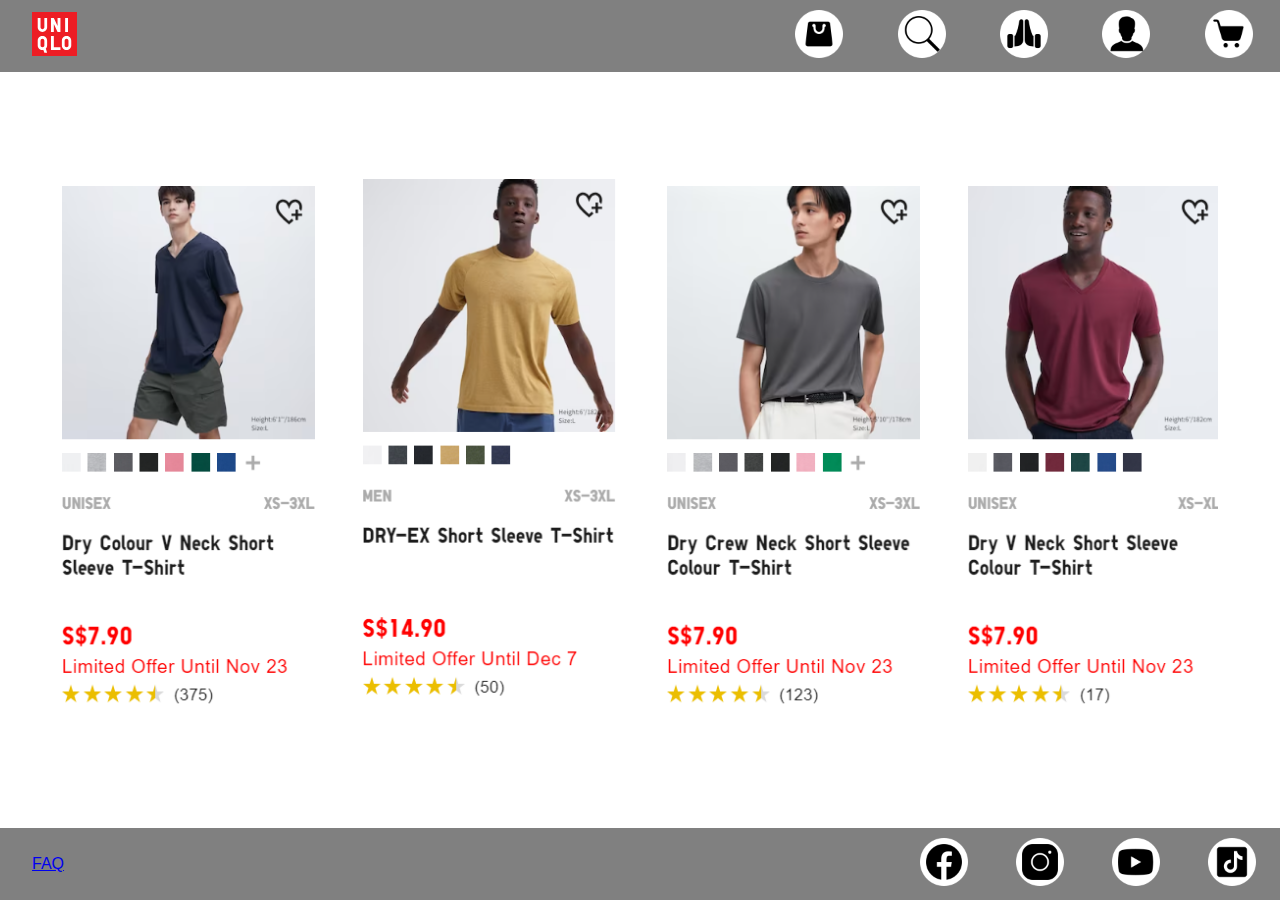
==== commit 430ae9b4: "rename" ====
--- a/Catalog.html
+++ b/Catalog.html
@@ -20,9 +20,9 @@
         </header>
         <nav class="clothes-container">
             <a href="https://www.uniqlo.com/sg/en/products/E427916-000?colorCode=COL69&sizeCode=SMA008" target="_blank"><img class="clothes" src="clothes_icon/blueshirt.png" alt="Dry Colour V Neck Short Sleeve T-Shirt"></a>
-            <a href="https://www.uniqlo.com/sg/en/products/E462963-000?colorCode=COL46&sizeCode=SMA003" target="_blank"><img class="clothes" src="clothes_icon/YellowShirt.png" alt="DRY-EX Short Sleeve T-Shirt"></a>
-            <a href="https://www.uniqlo.com/sg/en/products/E427917-000?colorCode=COL07&sizeCode=SMA003" target="_blank"><img class="clothes" src="clothes_icon/GreyShirt.png" alt="Dry Crew Neck Short Sleeve Colour T-Shirt"></a>
-            <a href="https://www.uniqlo.com/sg/en/products/E461558-000?colorCode=COL17&sizeCode=SMA003" target="_blank"><img class="clothes" src="clothes_icon/RedShirt.png" alt="Dry V Neck Short Sleeve Colour T-Shirt"></a>
+            <a href="https://www.uniqlo.com/sg/en/products/E462963-000?colorCode=COL46&sizeCode=SMA003" target="_blank"><img class="clothes" src="clothes_icon/yellowshirt.png" alt="DRY-EX Short Sleeve T-Shirt"></a>
+            <a href="https://www.uniqlo.com/sg/en/products/E427917-000?colorCode=COL07&sizeCode=SMA003" target="_blank"><img class="clothes" src="clothes_icon/greyshirt.png" alt="Dry Crew Neck Short Sleeve Colour T-Shirt"></a>
+            <a href="https://www.uniqlo.com/sg/en/products/E461558-000?colorCode=COL17&sizeCode=SMA003" target="_blank"><img class="clothes" src="clothes_icon/redshirt.png" alt="Dry V Neck Short Sleeve Colour T-Shirt"></a>
         </nav>
         <footer class="footer-container">
             <a href="faq.html" target="_blank" id = "faq-button-container">FAQ</a>
